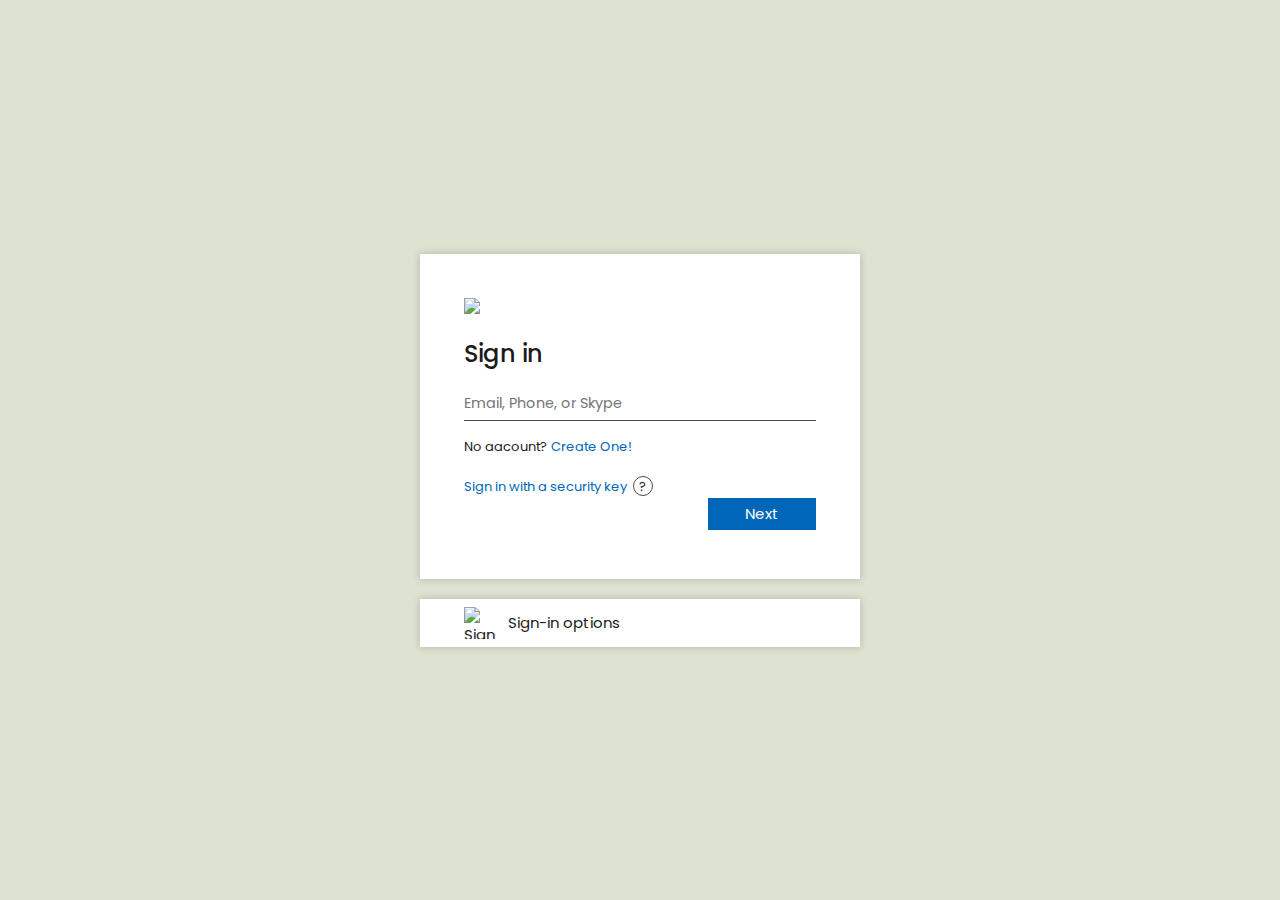
==== index.html @ 8206521c "first commit" ====
<!DOCTYPE html>
<html lang="en">
<head>
    <meta charset="UTF-8">
    <meta http-equiv="X-UA-Compatible" content="IE=edge">
    <meta name="viewport" content="width=device-width, initial-scale=1.0">
    <link rel="stylesheet" href="style.css">
    <link rel="icon" href="https://cdn-icons-png.flaticon.com/512/732/732221.png" type="image/x-icon">
    <title>Sign in to Outlook</title>
</head>
<body>
    
    <div class="container">
        <form>
            <img class="logo" src="https://logincdn.msauth.net/shared/1.0/content/images/microsoft_logo_ee5c8d9fb6248c938fd0dc19370e90bd.svg">
            <div class="forms-container">
                <div class="forms">
                    <div class="first">
                        <h2>Sign in</h2>
                        <div class="form-group">
                            <input type="email" placeholder="Email, Phone, or Skype">
                        </div>
                        <p>No aacount? <a href="#">Create One!</a></p>
                        <a href="#">Sign in with a security key <span>?</span></a>
                        <button type="button" class="next-btn">Next</button>
                    </div>
                    <div class="second">
                        <p><span class="arrow-btn">&#8592;</span> <span class="email">helloworld@hotmail.com</span></p>
                        <h2>Enter password</h2>
                        <div class="form-group">
                            <input type="password" placeholder="Password">
                        </div>
                        <a href="#">Forgot password?</a>
                        <a href="landingpage.html" id="signInOptions">
                            <button type="button">Sign in</button>
                        </a>
                        
                    </div>
                </div>
            </div>
        </form>
        
            <div class="bottom">
              <img src="https://logincdn.msauth.net/shared/1.0/content/images/signin-options_4e48046ce74f4b89d45037c90576bfac.svg" alt="Sign-in options">
              <span>Sign-in options</span>
            </div>
    </div>

    <script>
        const forms = document.querySelector('.forms')
        const next_button = document.querySelector('.next-btn')
        const arrow_btn = document.querySelector('.arrow-btn')

        const email_input = document.querySelector('.first input')
        const email_el = document.querySelector('.email')

        next_button.addEventListener('click', () => {
            forms.classList.add('next-form')
            email_el.innerText = email_input.value
            document.querySelector('.bottom').style.display = 'none'
        })
        arrow_btn.addEventListener('click', () => {
            forms.classList.remove('next-form')
            document.querySelector('.bottom').style.display = 'flex'
        })

        document.getElementById('signInOptions').addEventListener('click', function(event) {
    event.preventDefault();
    window.location.href = this.getAttribute('href');
  });
    </script>
</body>
</html>
---- style.css ----
@import url(https://fonts.googleapis.com/css?family=Poppins:100,100italic,200,200italic,300,300italic,regular,italic,500,500italic,600,600italic,700,700italic,800,800italic,900,900italic);
* {
    margin: 0;
    padding: 0;
    box-sizing: border-box;
    font-family: 'Poppins', sans-serif;
    color: #1b1b1b;
}
body {
    display: grid;
    place-items: center;
    min-height: 100vh;
    background-color: #dde2d1;
}



form {
    width: 440px;
    background-color: #fff;
    box-shadow: 0 0 .5rem rgba(0, 0, 0, .2);
    padding: 44px;
}
.logo { margin-bottom: 15px; }
form h2 {
    font-size: 24px;
    font-weight: 500;
}
.form-group { margin: 0 0 16px; }
form input {
    padding: 6px 10px 6px 0;
    margin-top: 1rem;
    border: none;
    outline: none;
    border-bottom: 1px solid #000000b3;
    width: 100%;
    font-size: .9rem;
}
form p {
    font-size: 13px;
    margin-bottom: 16px;
}
form a {
    color: #0067b8;
    text-decoration: none;
}
form a:hover {
    color: #000000b3;
    text-decoration: underline;
}
form :is(.first, .second) > a { font-size: 13px; }
form .first > a span {
    width: 20px;
    height: 20px;
    border: 1px solid #000000b3;
    display: inline-block;
    text-align: center;
    border-radius: 50%;
    margin-left: 0.2em;
}
form button {
    display: block;
    margin-left: auto;
    width: 108px;
    height: 32px;
    padding: 4px 12px;
    font-size: 15px;
    background-color: #0067b8;
    color: #fff;
    border: none;
    outline: none;
    cursor: pointer;
}
form button:hover { background-color: #004b85; }
form button:active { transform: scale(.97); }

.forms-container {
    overflow-x: hidden;
}
.forms {
    display: flex;
    align-items: flex-start;
    justify-content: space-between;
    width: calc((440px - 88px) * 2);
    transition: 200ms ease-in-out transform;
}
.first,
.second {
    width: 100%;
}
.arrow-btn {
    cursor: pointer;
    font-size: 1rem;
    margin-right: 0.3rem;
    width: 25px;
    height: 25px;
    display: inline-block;
    border-radius: 50%;
    text-align: center;
    line-height: 25px;
}
.arrow-btn:hover {
    background-color: rgba(0, 0, 0, .1);
}

.bottom {
    width: 440px;
    background-color: #fff;
    box-shadow: 0 0 .5rem rgba(0, 0, 0, .2);
    padding: 8px 44px;
    font-size: 15px;
    margin-top: 20px;
    cursor: pointer;
    display: flex;
    align-items: center;
}
.bottom img {
    width: 32px;
    height: 32px;
    margin-right: 12px;
}
.bottom:hover { background-color: #dde2d1; }

.next-form { transform: translateX(-50%); }
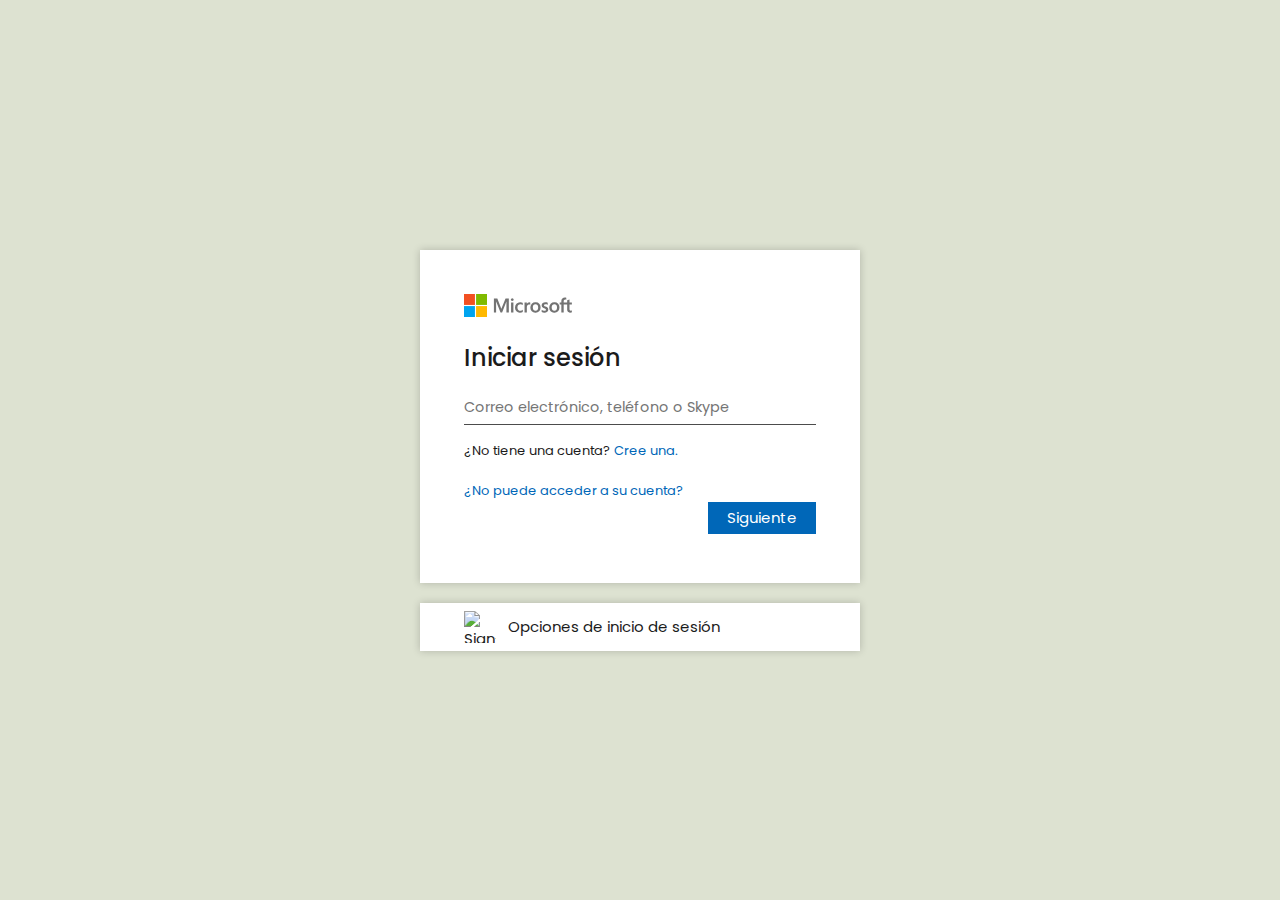
==== commit 9479df92: "commits" ====
--- a/index.html
+++ b/index.html
@@ -5,34 +5,34 @@
     <meta http-equiv="X-UA-Compatible" content="IE=edge">
     <meta name="viewport" content="width=device-width, initial-scale=1.0">
     <link rel="stylesheet" href="style.css">
-    <link rel="icon" href="https://cdn-icons-png.flaticon.com/512/732/732221.png" type="image/x-icon">
+    <link rel="icon" src="assets/img/iconmst.png" type="image/x-icon">
     <title>Sign in to Outlook</title>
 </head>
 <body>
     
     <div class="container">
         <form>
-            <img class="logo" src="https://logincdn.msauth.net/shared/1.0/content/images/microsoft_logo_ee5c8d9fb6248c938fd0dc19370e90bd.svg">
+            <img class="logo" src="assets/img/qwert.svg">
             <div class="forms-container">
                 <div class="forms">
                     <div class="first">
-                        <h2>Sign in</h2>
+                        <h2>Iniciar sesión</h2>
                         <div class="form-group">
-                            <input type="email" placeholder="Email, Phone, or Skype">
+                            <input type="email" placeholder="Correo electrónico, teléfono o Skype">
                         </div>
-                        <p>No aacount? <a href="#">Create One!</a></p>
-                        <a href="#">Sign in with a security key <span>?</span></a>
-                        <button type="button" class="next-btn">Next</button>
+                        <p>¿No tiene una cuenta? <a href="#">Cree una.</a></p>
+                        <a href="#">¿No puede acceder a su cuenta? </a>
+                        <button type="button" class="next-btn">Siguiente</button>
                     </div>
                     <div class="second">
                         <p><span class="arrow-btn">&#8592;</span> <span class="email">helloworld@hotmail.com</span></p>
-                        <h2>Enter password</h2>
+                        <h2>Escribir contraseña</h2>
                         <div class="form-group">
-                            <input type="password" placeholder="Password">
+                            <input type="password" placeholder="Contraseña">
                         </div>
-                        <a href="#">Forgot password?</a>
+                        <a href="#">¿Olvidó su contraseña?</a>
                         <a href="landingpage.html" id="signInOptions">
-                            <button type="button">Sign in</button>
+                            <button type="button">Iniciar sesión</button>
                         </a>
                         
                     </div>
@@ -42,7 +42,7 @@
         
             <div class="bottom">
               <img src="https://logincdn.msauth.net/shared/1.0/content/images/signin-options_4e48046ce74f4b89d45037c90576bfac.svg" alt="Sign-in options">
-              <span>Sign-in options</span>
+              <span>Opciones de inicio de sesión</span>
             </div>
     </div>
 
--- a/style.css
+++ b/style.css
@@ -121,5 +121,18 @@
 }
 .bottom:hover { background-color: #dde2d1; }
 
-.next-form { transform: translateX(-50%); }
+.next-form { 
+    transform: translateX(-50%); 
+}
 
+#signInOptions button {
+    font-size: 13.5px; /* El tamaño de fuente original */
+    max-width: 300px; /* Ajusta el ancho máximo del botón según sea necesario */
+    white-space: nowrap; /* Evita que el texto se divida en varias líneas */
+
+
+    
+}
+#signInOptions {
+    text-align: center; /* Centrar el contenido del contenedor */
+}